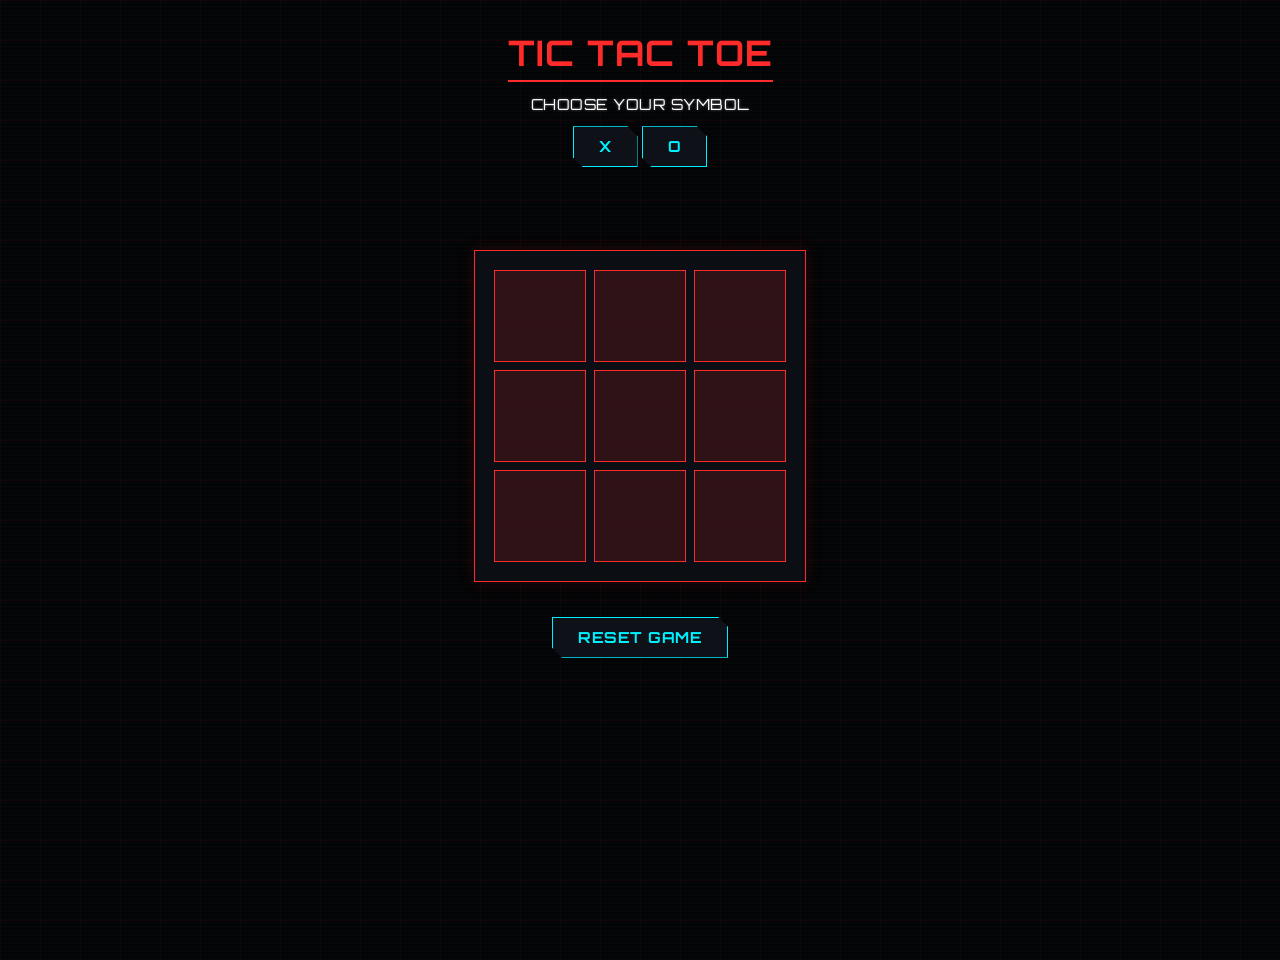
==== index.html @ 6304230c "Rename ttt.html to index.html for Netlify" ====
<!DOCTYPE html>
<head>
    <title>Tic Tac Toe</title>
    <meta charset="UTF-8">
    <link rel="stylesheet" href="ttt.css">
    <link rel="preconnect" href="https://fonts.googleapis.com">
<link rel="preconnect" href="https://fonts.gstatic.com" crossorigin>
<link href="https://fonts.googleapis.com/css2?family=Rajdhani:wght@300;400;500;600;700&family=Ubuntu:ital,wght@0,300;0,400;0,500;0,700;1,300;1,400;1,500;1,700&display=swap" rel="stylesheet">
</head>

<body>
    <h1>Tic Tac Toe</h1>

    <h2 id="symbol-choice">Choose Your Symbol</h2>
    <div id="symbol-choice-container">
        <button class="symbol-btn" id="X" >X</button>
        <button class="symbol-btn" id="O" >O</button>
    </div>
    
    <p id="demo"></p>
    <div class="container" id="container">
        <div class="row">
            <div class="cell" id="cell-0" data-cell-index="0"><p id="p-0"></p></div>
            <div class="cell" id="cell-1" data-cell-index="1"> <p id="p-1"></p></div>
            <div class="cell" id="cell-2" data-cell-index="2"> <p id="p-2"></p></div>
        </div>
        <div class="row">
            <div class="cell" id="cell-3" data-cell-index="3"> <p id="p-3"></p> </div>
            <div class="cell" id="cell-4" data-cell-index="4"> <p id="p-4"></p></div>
            <div class="cell" id="cell-5" data-cell-index="5"> <p id="p-5"></p></div>
        </div>
        <div class="row">
            <div class="cell" id="cell-6" data-cell-index="6"> <p id="p-6"></p></div>
            <div class="cell" id="cell-7" data-cell-index="7"> <p id="p-7"></p></div>
            <div class="cell" id="cell-8" data-cell-index="8"> <p id="p-8"></p> </div>
        </div>
    </div>

    
    
    <button class="symbol-btn" id="reset">Reset Game</button>

    <script src="ttt.js"></script>
</body>
</html>
---- ttt.css ----
@import url('https://fonts.googleapis.com/css2?family=Orbitron:wght@400;700;900&display=swap');
@import url('https://fonts.googleapis.com/css2?family=Orbitron:wght@400;700;900&display=swap');

:root {
    --cyber-red: #ff2a2a;
    --cyber-cyan: #00f0ff;
    --cyber-dark: #050608;
    --cyber-card: #0e1117;
    --cyber-dim-red: rgba(255, 42, 42, 0.15);
}

/* ===================================================
   CYBERPUNK ANIMATED BACKGROUND SYSTEM
   =================================================== */

body {
    background-color: var(--cyber-dark);
    color: var(--cyber-red);
    font-family: 'Orbitron', sans-serif;
    font-weight: 400;
    text-transform: uppercase;
    display: flex;
    flex-direction: column;
    align-items: center;
    min-height: 100vh;
    margin: 0;
    padding: 30px 10px;
    position: relative;
    overflow-x: hidden;
}

/* 1. Moving Grid Matrix Layer */
body::before {
    content: '';
    position: fixed;
    top: 0;
    left: 0;
    width: 200vw;
    height: 200vh;
    background-image: 
        linear-gradient(to right, rgba(255, 42, 42, 0.05) 1px, transparent 1px),
        linear-gradient(to bottom, rgba(255, 42, 42, 0.05) 1px, transparent 1px);
    background-size: 40px 40px;
    z-index: -3;
    animation: grid-scroll 20s linear infinite;
}

/* 2. Scanning Laser Scanline Overlay */
body::after {
    content: '';
    position: fixed;
    top: -100%;
    left: 0;
    width: 100vw;
    height: 100vh;
    background: linear-gradient(
        to bottom,
        transparent 0%,
        rgba(0, 240, 255, 0.08) 50%,
        rgba(0, 240, 255, 0.25) 51%,
        transparent 55%
    );
    z-index: -2;
    pointer-events: none;
    animation: scanline-sweep 6s ease-in-out infinite;
}


:root {
    --cyber-red: #ff2a2a;
    --cyber-cyan: #00f0ff;
    --cyber-dark: #050608;
    --cyber-card: #0e1117;
    --cyber-dim-red: rgba(255, 42, 42, 0.15);
}

body {
    background-color: var(--cyber-dark);
    /* Subtle scanline background effect */
    background-image: repeating-linear-gradient(
        0deg,
        transparent,
        transparent 2px,
        rgba(0, 0, 0, 0.4) 2px,
        rgba(0, 0, 0, 0.4) 4px
    );
    color: var(--cyber-red);
    font-family: 'Orbitron', sans-serif;
    font-weight: 400;
    text-transform: uppercase;
    display: flex;
    flex-direction: column;
    align-items: center;
    min-height: 100vh;
    margin: 0;
    padding: 30px 10px;
}

/* Header UI */
h1 {
    font-size: 2.2rem;
    font-weight: 700;
    letter-spacing: 1px; /* Reduced letter spacing */
    margin: 0;
    color: var(--cyber-red);
    border-bottom: 2px solid var(--cyber-red);
    padding-bottom: 5px;
    animation: cyber-glitch 4s infinite linear;
}

h2, p {
    font-size: 0.95rem;
    font-weight: 400;
    letter-spacing: 0.5px; /* Tighter spacing */
    color: #fff;
    text-shadow: 0 0 3px rgba(255, 255, 255, 0.4);
}

/* Centered Symbol Choice Buttons */
.symbol-container {
    display: flex;
    justify-content: center;
    gap: 20px;
    margin: 15px 0;
}

/* Cyberware Slot Style Buttons */
.symbol-btn, #reset {
    font-family: 'Orbitron', sans-serif;
    font-size: 0.95rem;
    font-weight: 700;
    color: var(--cyber-cyan);
    background: var(--cyber-card);
    border: 1px solid var(--cyber-cyan);
    padding: 10px 25px;
    cursor: pointer;
    text-transform: uppercase;
    letter-spacing: 0.5px;
    clip-path: polygon(0 0, calc(100% - 10px) 0, 100% 10px, 100% 100%, 10px 100%, 0 calc(100% - 10px));
    transition: all 0.2s ease-in-out;
}

.symbol-btn:hover, #reset:hover {
    background-color: var(--cyber-cyan);
    color: #000;
    box-shadow: 0 0 12px var(--cyber-cyan);
    transform: scale(1.03);
}

.symbol-btn:disabled {
    opacity: 0.4;
    cursor: not-allowed;
    border-color: #555;
    color: #888;
}

/* Container Frame */
.container {
    display: flex;
    flex-direction: column;
    align-items: center;
    margin-top: 15px;
    margin-bottom: 35px; /* Generous padding space before Reset button */
    padding: 15px;
    background: rgba(14, 17, 23, 0.85);
    border: 1px solid var(--cyber-red);
    box-shadow: 0 0 15px var(--cyber-dim-red);
    position: relative;
}

.row {
    display: flex;
}

/* Grid Cells */
.cell {
    width: 90px;
    height: 90px;
    background-color: var(--cyber-dim-red);
    border: 1px solid var(--cyber-red);
    margin: 4px;
    display: flex;
    justify-content: center;
    align-items: center;
    cursor: pointer;
    position: relative;
    transition: all 0.2s ease;
}

.cell:hover {
    background-color: rgba(0, 240, 255, 0.1);
    border-color: var(--cyber-cyan);
    box-shadow: inset 0 0 10px var(--cyber-cyan);
}

/* X and O Typography inside slots */
.cell p {
    font-size: 2.5rem;
    font-weight: 900;
    color: var(--cyber-cyan);
    text-shadow: 0 0 10px var(--cyber-cyan);
    margin: 0;
}

/* HUD System Status Text */
#demo {
    color: var(--cyber-red);
    font-size: 1.1rem;
    font-weight: 400;
    letter-spacing: 1px;
    margin-top: 15px;
    min-height: 35px;
    animation: cyber-glitch 3s infinite linear;
}
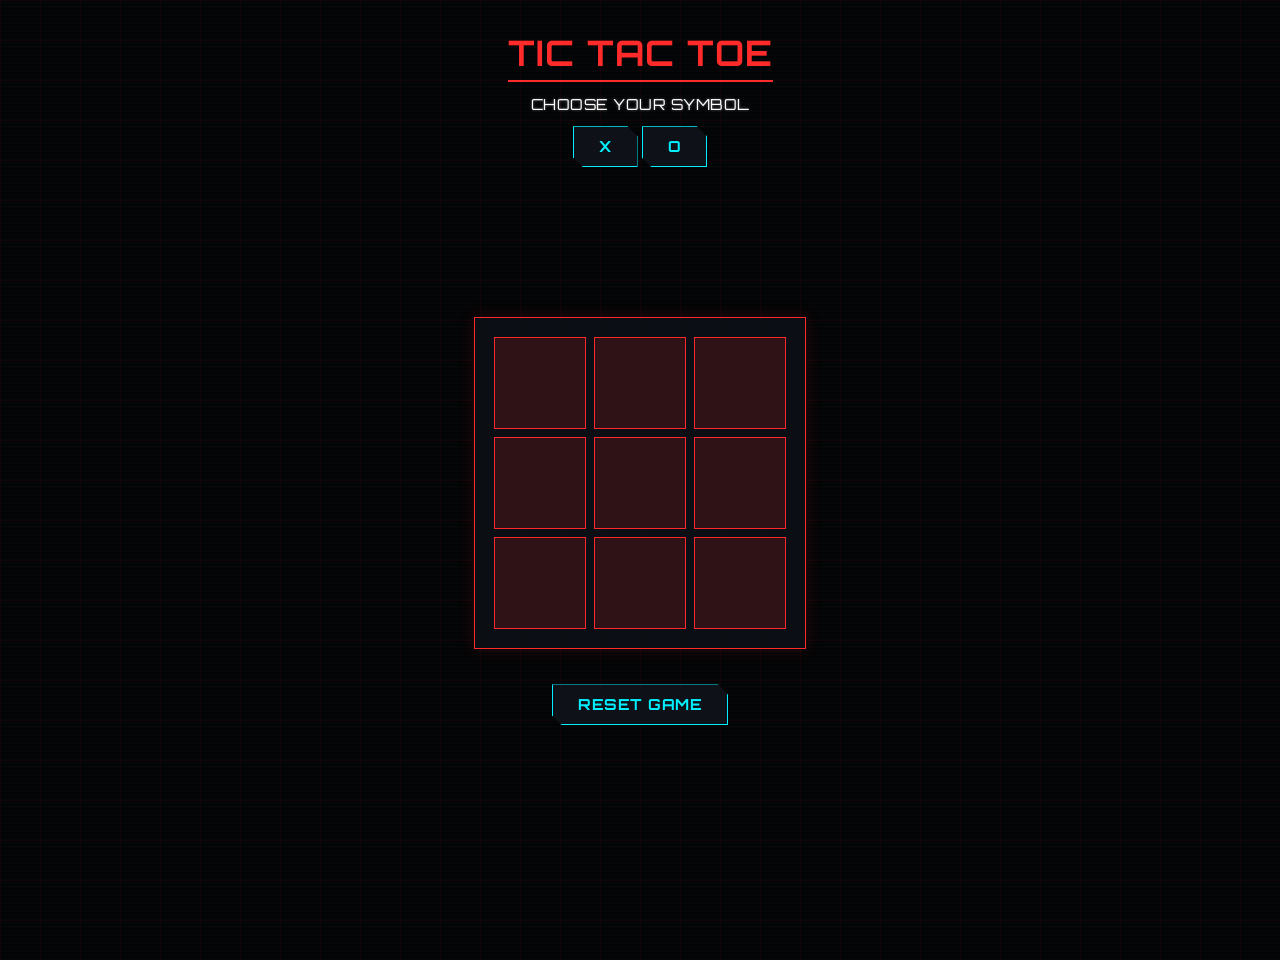
==== commit 8c8023a9: "Minor Changes to ingame text" ====
--- a/index.html
+++ b/index.html
@@ -18,6 +18,7 @@
     </div>
     
     <p id="demo"></p>
+    <p id="winner"></p>
     <div class="container" id="container">
         <div class="row">
             <div class="cell" id="cell-0" data-cell-index="0"><p id="p-0"></p></div>
--- a/ttt.css
+++ b/ttt.css
@@ -203,7 +203,7 @@
 }
 
 /* HUD System Status Text */
-#demo {
+#demo,#winner {
     color: var(--cyber-red);
     font-size: 1.1rem;
     font-weight: 400;
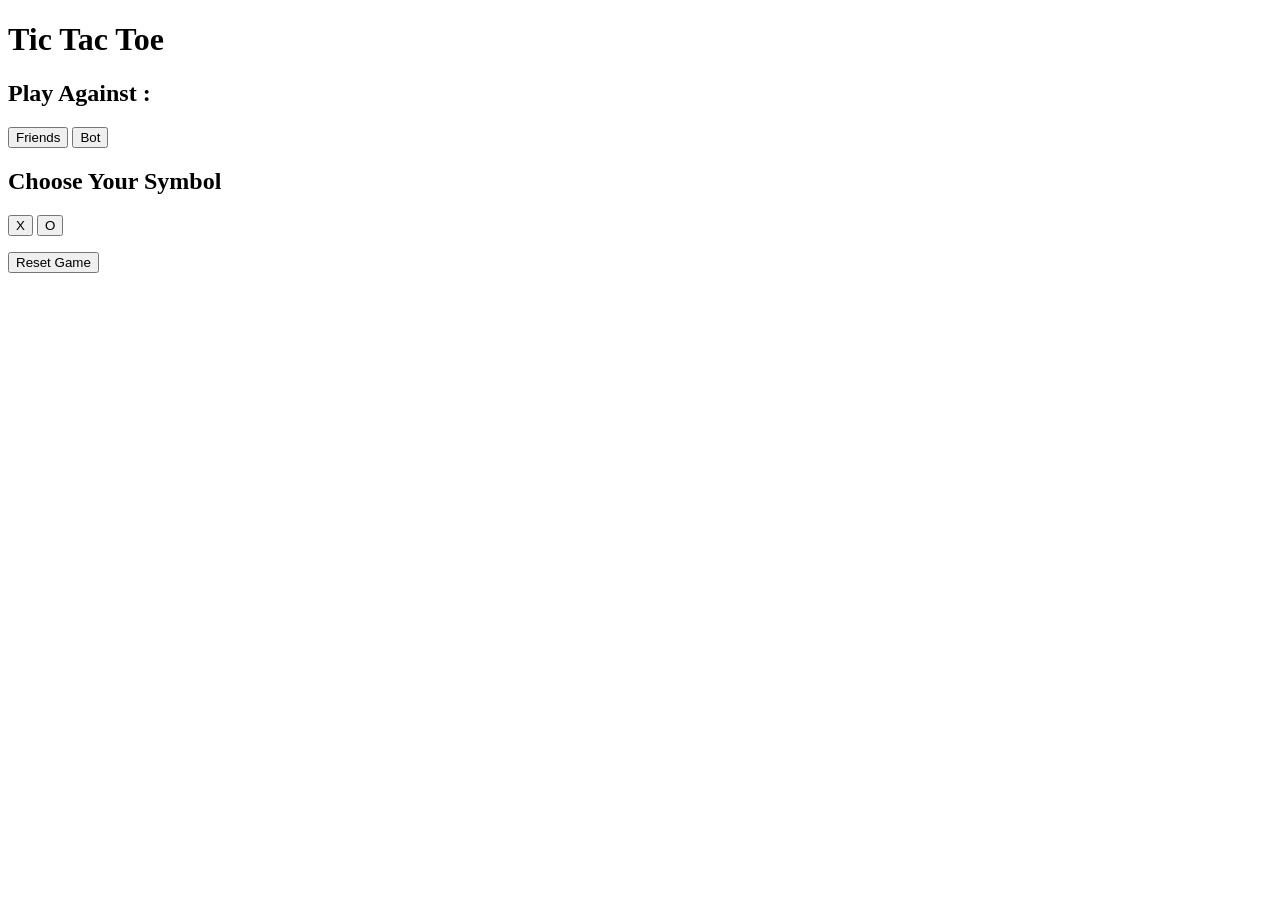
==== commit 5ff22882: "Added option to play againt a bot" ====
--- a/index.html
+++ b/index.html
@@ -2,7 +2,7 @@
 <head>
     <title>Tic Tac Toe</title>
     <meta charset="UTF-8">
-    <link rel="stylesheet" href="ttt.css">
+    <link rel="stylesheet" href="t.css">
     <link rel="preconnect" href="https://fonts.googleapis.com">
 <link rel="preconnect" href="https://fonts.gstatic.com" crossorigin>
 <link href="https://fonts.googleapis.com/css2?family=Rajdhani:wght@300;400;500;600;700&family=Ubuntu:ital,wght@0,300;0,400;0,500;0,700;1,300;1,400;1,500;1,700&display=swap" rel="stylesheet">
@@ -11,11 +11,19 @@
 <body>
     <h1>Tic Tac Toe</h1>
 
+    <h2 id="player-choice">Play Against : </h2>
+    <div id="player-choice-container">
+        <button class="symbol-btn" id="frnd" >Friends</button>
+        <button class="symbol-btn" id="bot" >Bot</button>
+    </div>
+
+
     <h2 id="symbol-choice">Choose Your Symbol</h2>
     <div id="symbol-choice-container">
         <button class="symbol-btn" id="X" >X</button>
         <button class="symbol-btn" id="O" >O</button>
     </div>
+
     
     <p id="demo"></p>
     <p id="winner"></p>
@@ -41,6 +49,6 @@
     
     <button class="symbol-btn" id="reset">Reset Game</button>
 
-    <script src="ttt.js"></script>
+    <script src="t.js"></script>
 </body>
 </html> 
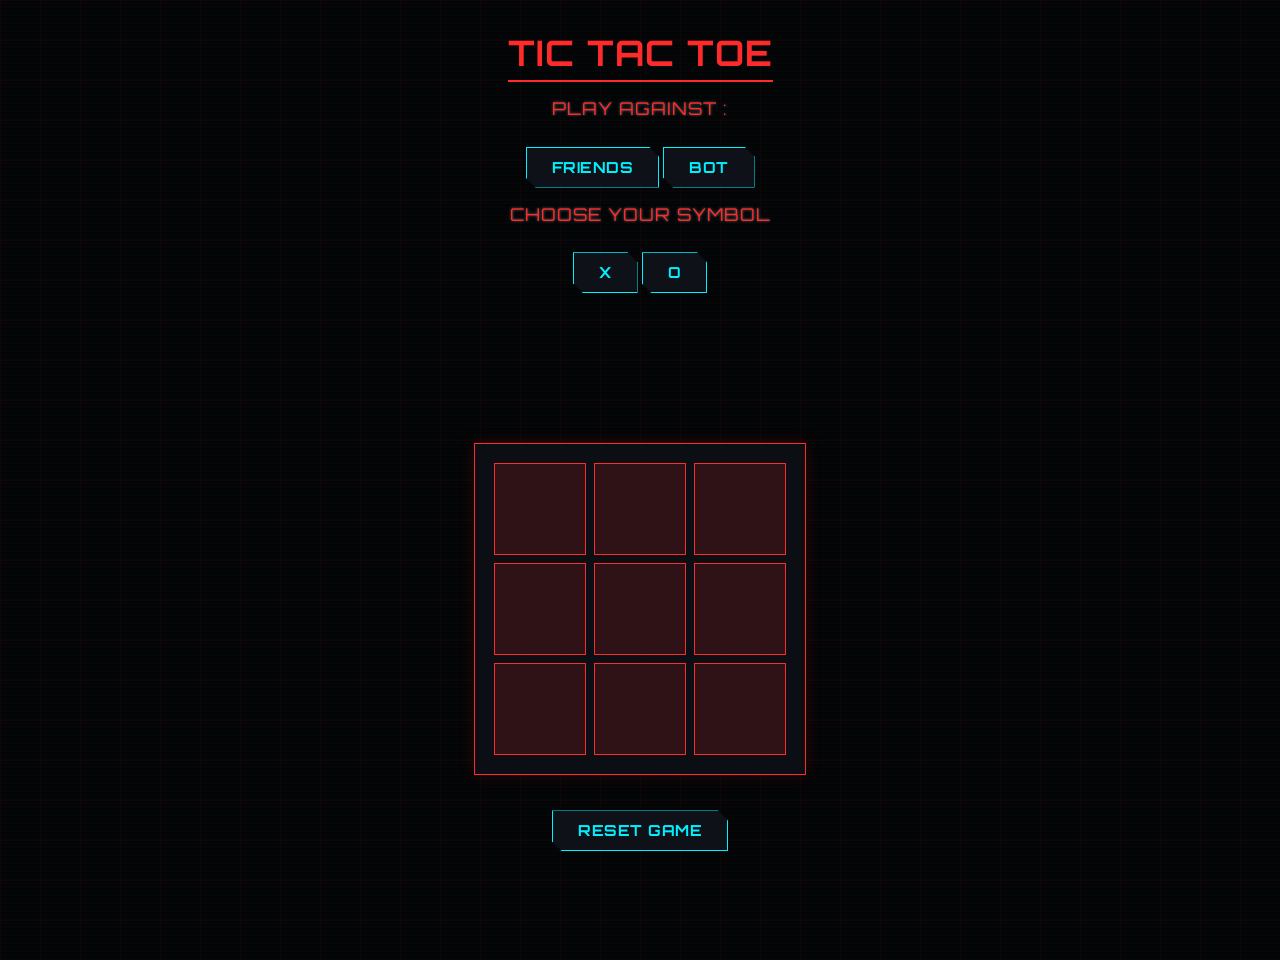
==== commit fe02346e: "minor changes" ====
--- a/index.html
+++ b/index.html
@@ -2,7 +2,7 @@
 <head>
     <title>Tic Tac Toe</title>
     <meta charset="UTF-8">
-    <link rel="stylesheet" href="t.css">
+    <link rel="stylesheet" href="ttt.css">
     <link rel="preconnect" href="https://fonts.googleapis.com">
 <link rel="preconnect" href="https://fonts.gstatic.com" crossorigin>
 <link href="https://fonts.googleapis.com/css2?family=Rajdhani:wght@300;400;500;600;700&family=Ubuntu:ital,wght@0,300;0,400;0,500;0,700;1,300;1,400;1,500;1,700&display=swap" rel="stylesheet">
@@ -49,6 +49,6 @@
     
     <button class="symbol-btn" id="reset">Reset Game</button>
 
-    <script src="t.js"></script>
+    <script src="ttt.js"></script>
 </body>
 </html> 
--- a/ttt.css
+++ b/ttt.css
@@ -0,0 +1,201 @@
+@import url('https://fonts.googleapis.com/css2?family=Orbitron:wght@400;700;900&display=swap');
+
+:root {
+    --cyber-red: #ff2a2a;
+    --cyber-cyan: #00f0ff;
+    --cyber-dark: #050608;
+    --cyber-card: #0e1117;
+    --cyber-dim-red: rgba(255, 42, 42, 0.15);
+}
+
+
+body {
+    background-color: var(--cyber-dark);
+    color: var(--cyber-red);
+    font-family: 'Orbitron', sans-serif;
+    font-weight: 400;
+    text-transform: uppercase;
+    display: flex;
+    flex-direction: column;
+    align-items: center;
+    min-height: 100vh;
+    margin: 0;
+    padding: 30px 10px;
+    position: relative;
+    overflow-x: hidden;
+}
+
+body::before {
+    content: '';
+    position: fixed;
+    top: 0;
+    left: 0;
+    width: 200vw;
+    height: 200vh;
+    background-image: 
+        linear-gradient(to right, rgba(255, 42, 42, 0.05) 1px, transparent 1px),
+        linear-gradient(to bottom, rgba(255, 42, 42, 0.05) 1px, transparent 1px);
+    background-size: 40px 40px;
+    z-index: -3;
+    animation: grid-scroll 20s linear infinite;
+}
+
+body::after {
+    content: '';
+    position: fixed;
+    top: -100%;
+    left: 0;
+    width: 100vw;
+    height: 100vh;
+    background: linear-gradient(
+        to bottom,
+        transparent 0%,
+        rgba(0, 240, 255, 0.08) 50%,
+        rgba(0, 240, 255, 0.25) 51%,
+        transparent 55%
+    );
+    z-index: -2;
+    pointer-events: none;
+    animation: scanline-sweep 6s ease-in-out infinite;
+}
+
+
+:root {
+    --cyber-red: #ff2a2a;
+    --cyber-cyan: #00f0ff;
+    --cyber-dark: #050608;
+    --cyber-card: #0e1117;
+    --cyber-dim-red: rgba(255, 42, 42, 0.15);
+}
+
+body {
+    background-color: var(--cyber-dark);
+    background-image: repeating-linear-gradient(
+        0deg,
+        transparent,
+        transparent 2px,
+        rgba(0, 0, 0, 0.4) 2px,
+        rgba(0, 0, 0, 0.4) 4px
+    );
+    color: var(--cyber-red);
+    font-family: 'Orbitron', sans-serif;
+    font-weight: 400;
+    text-transform: uppercase;
+    display: flex;
+    flex-direction: column;
+    align-items: center;
+    min-height: 100vh;
+    margin: 0;
+    padding: 30px 10px;
+}
+
+h1 {
+    font-size: 2.2rem;
+    font-weight: 700;
+    letter-spacing: 1px;
+    margin: 0;
+    color: var(--cyber-red);
+    border-bottom: 2px solid var(--cyber-red);
+    padding-bottom: 5px;
+    animation: cyber-glitch 4s infinite linear;
+}
+
+h2, p {
+    font-size: 0.95rem;
+    font-weight: 400;
+    letter-spacing: 0.5px; 
+    color: #fff;
+    text-shadow: 0 0 3px rgba(255, 255, 255, 0.4);
+}
+
+.symbol-container {
+    display: flex;
+    justify-content: center;
+    gap: 20px;
+    margin: 15px 0;
+}
+
+.symbol-btn, #reset {
+    font-family: 'Orbitron', sans-serif;
+    font-size: 0.95rem;
+    font-weight: 700;
+    color: var(--cyber-cyan);
+    background: var(--cyber-card);
+    border: 1px solid var(--cyber-cyan);
+    padding: 10px 25px;
+    cursor: pointer;
+    text-transform: uppercase;
+    letter-spacing: 0.5px;
+    clip-path: polygon(0 0, calc(100% - 10px) 0, 100% 10px, 100% 100%, 10px 100%, 0 calc(100% - 10px));
+    transition: all 0.2s ease-in-out;
+}
+
+.symbol-btn:hover, #reset:hover {
+    background-color: var(--cyber-cyan);
+    color: #000;
+    box-shadow: 0 0 12px var(--cyber-cyan);
+    transform: scale(1.03);
+}
+
+.symbol-btn:disabled {
+    opacity: 0.4;
+    cursor: not-allowed;
+    border-color: #555;
+    color: #888;
+}
+
+.container {
+    display: flex;
+    flex-direction: column;
+    align-items: center;
+    margin-top: 15px;
+    margin-bottom: 35px; 
+    padding: 15px;
+    background: rgba(14, 17, 23, 0.85);
+    border: 1px solid var(--cyber-red);
+    box-shadow: 0 0 15px var(--cyber-dim-red);
+    position: relative;
+}
+
+.row {
+    display: flex;
+}
+
+.cell {
+    width: 90px;
+    height: 90px;
+    background-color: var(--cyber-dim-red);
+    border: 1px solid var(--cyber-red);
+    margin: 4px;
+    display: flex;
+    justify-content: center;
+    align-items: center;
+    cursor: pointer;
+    position: relative;
+    transition: all 0.2s ease;
+}
+
+.cell:hover {
+    background-color: rgba(0, 240, 255, 0.1);
+    border-color: var(--cyber-cyan);
+    box-shadow: inset 0 0 10px var(--cyber-cyan);
+}
+
+.cell p {
+    font-size: 2.5rem;
+    font-weight: 900;
+    color: var(--cyber-cyan);
+    text-shadow: 0 0 10px var(--cyber-cyan);
+    margin: 0;
+}
+
+/* HUD System Status Text */
+#demo,#winner,#player-choice,#symbol-choice {
+    color: var(--cyber-red);
+    font-size: 1.1rem;
+    font-weight: 400;
+    letter-spacing: 1px;
+    margin-top: 15px;
+    min-height: 35px;
+    animation: cyber-glitch 3s infinite linear;
+}
